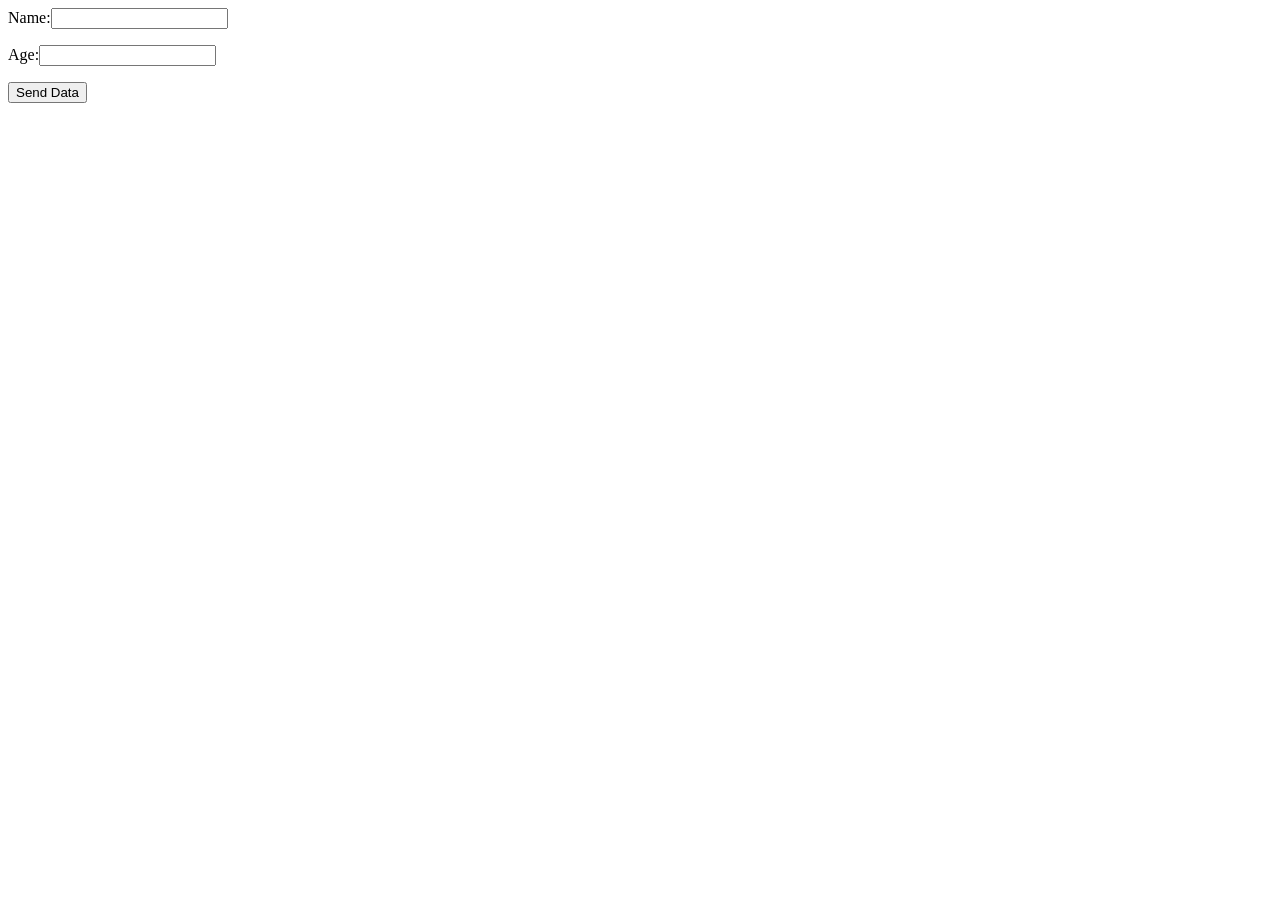
==== index.html @ 28d54b6f "Add files via upload" ====
<html>
    <head>
        <title>
            Sending data to backend
        </title>
    </head>
    <body>
        <p>Name:<input id="nm"></p>
        <p>Age:<input id="ag"></p>
        <p><button id="bt">Send Data</button></p>


        <script>
            var myName = document.getElementById('nm')
            var myAge = document.getElementById('ag')
            var btn = document.getElementById('bt')

            btn.addEventListener("click",()=>{
                var myObj = {
                    name:myName.value,
                    age:myAge.value
                };  
                fetch('/api',{
                    method:"POST",
                    headers:{
                      "Content-type":"application/json"
                    },
                   body:JSON.stringify(myObj)
                })

            })
        </script>
    </body>
</html>
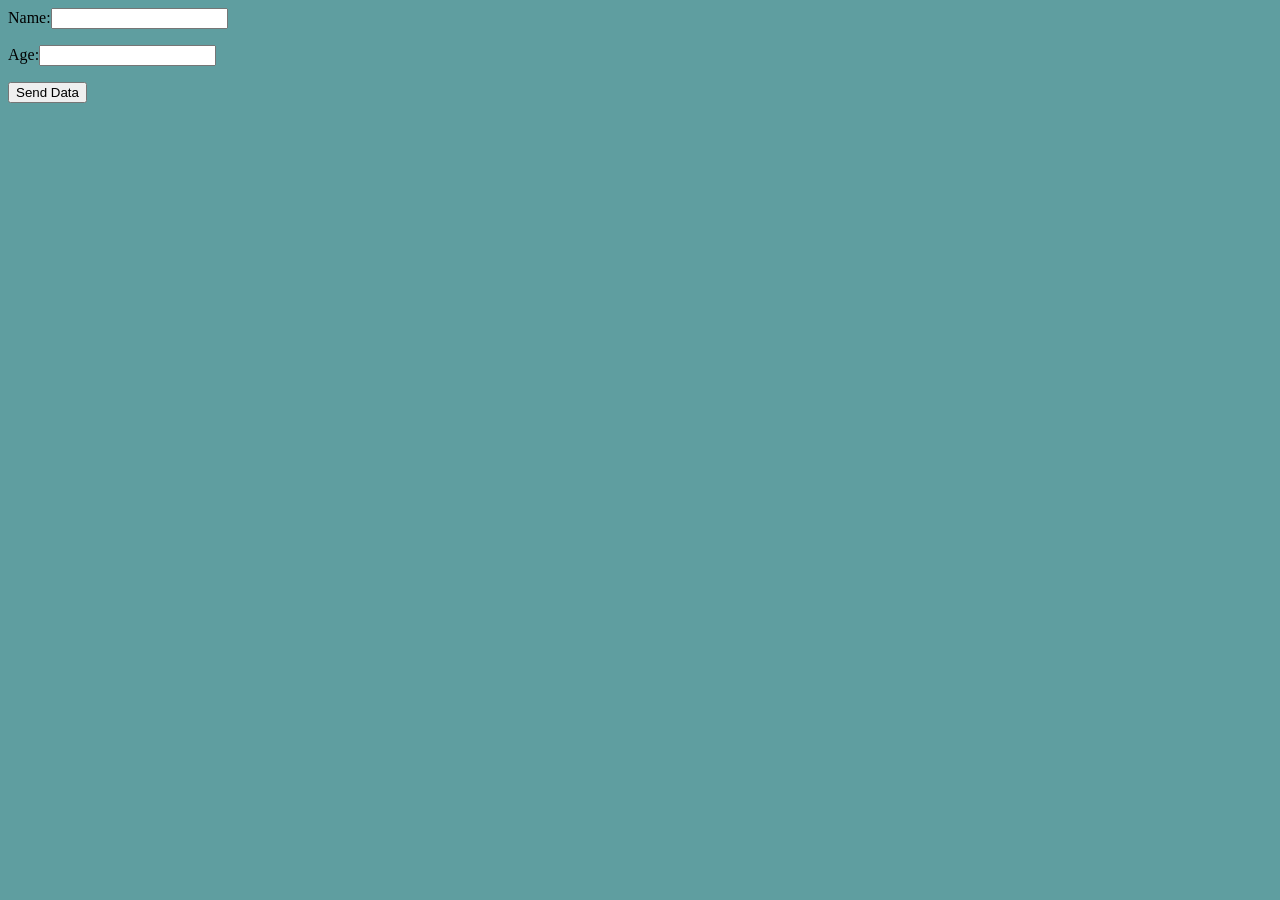
==== commit e80b20fa: "Add files via upload" ====
--- a/index.html
+++ b/index.html
@@ -3,6 +3,7 @@
         <title>
             Sending data to backend
         </title>
+        <link rel="stylesheet" href="style.css">
     </head>
     <body>
         <p>Name:<input id="nm"></p>
--- a/style.css
+++ b/style.css
@@ -0,0 +1,3 @@
+body{
+    background-color: cadetblue;
+}
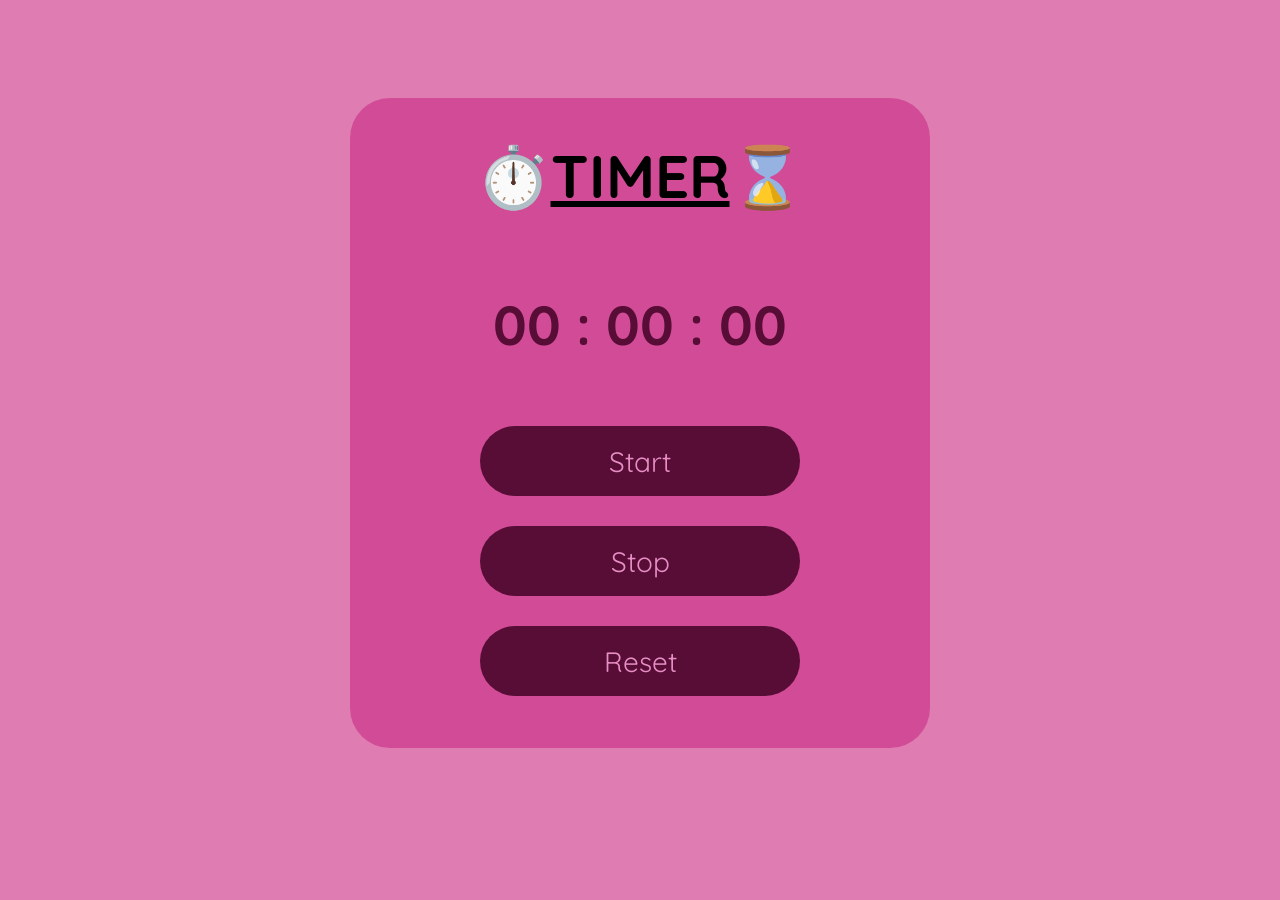
==== commit 9ab9b9db: "Add files via upload" ====
--- a/index.html
+++ b/index.html
@@ -1,35 +1,19 @@
+<!DOCTYPE html>
 <html>
     <head>
-        <title>
-            Sending data to backend
-        </title>
+        <title>CountDown_Timer</title>
         <link rel="stylesheet" href="style.css">
     </head>
     <body>
-        <p>Name:<input id="nm"></p>
-        <p>Age:<input id="ag"></p>
-        <p><button id="bt">Send Data</button></p>
-
-
-        <script>
-            var myName = document.getElementById('nm')
-            var myAge = document.getElementById('ag')
-            var btn = document.getElementById('bt')
-
-            btn.addEventListener("click",()=>{
-                var myObj = {
-                    name:myName.value,
-                    age:myAge.value
-                };  
-                fetch('/api',{
-                    method:"POST",
-                    headers:{
-                      "Content-type":"application/json"
-                    },
-                   body:JSON.stringify(myObj)
-                })
-
-            })
-        </script>
+        <div class="main">
+            <div class="container">
+                <h1 id="nm">⏱️<u>TIMER</u>⌛</h1>
+                <h1 id="Timer">00 : 00 : 00</h1>
+                <button type="button" onclick="Start()">Start</button>
+                <button type="button" onclick="Stop()">Stop</button>
+                <button type="button" onclick="Reset()">Reset</button>
+            </div>
+        </div>
+        <script src="script.js"></script>
     </body>
 </html>
--- a/style.css
+++ b/style.css
@@ -1,3 +1,54 @@
+@import url('https://fonts.googleapis.com/css2?family=Quicksand:wght@700&display=swap');
+
 body{
-    background-color: cadetblue;
+    background-color: rgb(223, 124, 178);  
+    justify-content: center;
+    align-items: center;
+    display: flex;
+}
+.main{
+    background-color: rgba(205, 52, 139, 0.68);
+    height: 650px;
+    width: 580px;
+    margin-top: 90px;
+    border-radius: 40px;   
+}
+.container{
+    justify-content: center;
+    align-items: center;
+    display: flex;
+    flex-direction: column;
+    
+}
+#nm{
+    font-family: 'Quicksand', sans-serif;
+    font-size: 60px;
+}
+#Timer{
+    font-size: 55px;
+    color: rgb(87, 13, 54);
+    text-shadow: 10px black;
+    font-family: 'Quicksand', sans-serif;
+}
+
+
+button{
+    cursor: pointer;
+   margin-top: 30px;
+   width: 320px; 
+   height: 70px;
+   border: none;
+   border-radius: 60px;
+   background-color: rgb(87, 13, 54);
+   color: rgb(231, 142, 197);
+   font-size: 28px;
+   font-family: 'Quicksand', sans-serif;
+   
+}
+button:hover{
+    color: rgb(87, 13, 54);
+    background-color: rgb(231, 142, 197);
+    transition:  0.5s;
+    transform: scale(1.1); 
+    box-shadow: 10px 13px 30px;  
 }
